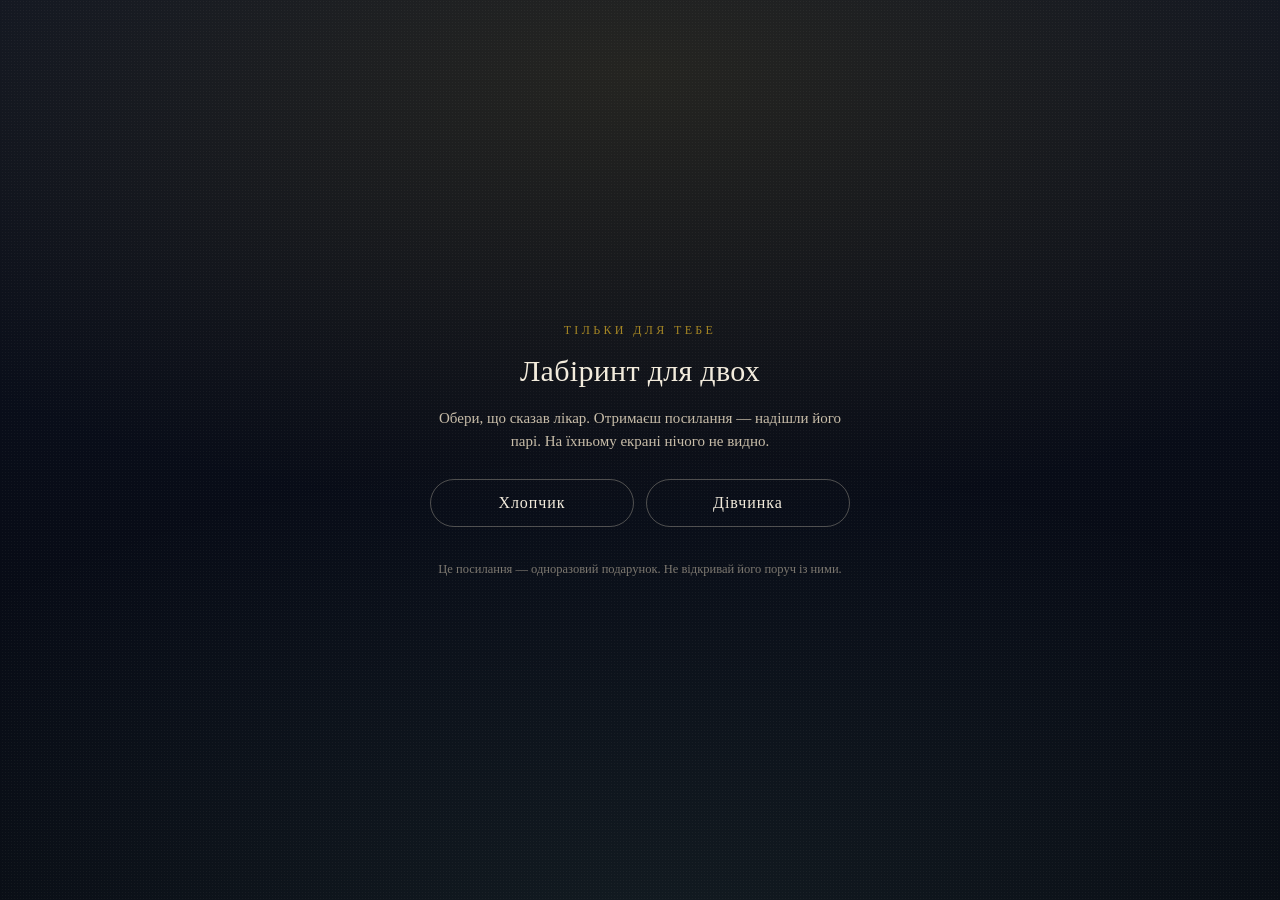
==== labirynt/index.html @ bf8b301e "Лабіринт для двох: каркас, лабіринт, анімації, звук, фото, фінальна картка Подарунок для Саші й Софі" ====
<!doctype html>
<html lang="uk">
<head>
<meta charset="utf-8">
<meta name="viewport" content="width=device-width, initial-scale=1, viewport-fit=cover, maximum-scale=1, user-scalable=no">
<meta name="theme-color" content="#0b1020">
<meta name="apple-mobile-web-app-capable" content="yes">
<meta name="apple-mobile-web-app-status-bar-style" content="black-translucent">
<meta name="robots" content="noindex, nofollow">
<title>Лабіринт для двох</title>
<link rel="icon" href="data:image/svg+xml,%3Csvg xmlns='http://www.w3.org/2000/svg' viewBox='0 0 32 32'%3E%3Crect width='32' height='32' fill='%23080c17'/%3E%3Ccircle cx='16' cy='16' r='5' fill='%23ffd9a0'/%3E%3Ccircle cx='16' cy='16' r='11' fill='none' stroke='%23c9a227' stroke-width='1.5' stroke-dasharray='3 5'/%3E%3C/svg%3E">
<link rel="stylesheet" href="style.css">
</head>
<body>

<!-- Поворот екрана: м'яке прохання повернути телефон -->
<div id="rotate" class="rotate-gate">
  <div class="rotate-inner">
    <div class="rotate-icon">⟲</div>
    <p>Поверніть телефон вертикально</p>
  </div>
</div>

<!-- Кнопка звуку -->
<button id="soundToggle" class="sound-toggle" type="button" aria-label="Звук" hidden>
  <span class="sound-on">♪</span><span class="sound-off">♪</span>
</button>

<main id="stage" class="stage">

  <!-- 1. Екран ведучого (без ?s=) -->
  <section class="screen" data-screen="host">
    <div class="screen-inner host">
      <p class="host-eyebrow">Тільки для тебе</p>
      <h1 class="host-title">Лабіринт для двох</h1>
      <p class="host-note">Обери, що сказав лікар. Отримаєш посилання — надішли його парі. На їхньому екрані нічого не видно.</p>
      <div class="host-buttons">
        <button class="btn btn-host" data-secret="north" type="button">Хлопчик</button>
        <button class="btn btn-host" data-secret="south" type="button">Дівчинка</button>
      </div>
      <div id="hostLink" class="host-link" hidden>
        <code id="hostLinkText"></code>
        <button class="btn btn-ghost" id="hostCopy" type="button">Копіювати</button>
        <p class="host-hint" id="hostCopied" hidden>Скопійовано</p>
      </div>
      <p class="host-foot">Це посилання — одноразовий подарунок. Не відкривай його поруч із ними.</p>
    </div>
  </section>

  <!-- 2. Інтро -->
  <section class="screen" data-screen="intro">
    <div class="screen-inner intro">
      <div class="intro-mark" aria-hidden="true">
        <svg viewBox="0 0 120 120" class="intro-glyph">
          <circle cx="60" cy="60" r="46" class="glyph-ring"/>
          <circle cx="60" cy="60" r="7" class="glyph-core"/>
        </svg>
      </div>
      <h1 id="introTitle" class="intro-title"></h1>
      <p id="introText" class="intro-text"></p>
      <p class="intro-sound">Увімкніть звук на телефоні — вимкніть беззвучний режим</p>
      <div id="preload" class="preload"><span class="preload-bar"><i id="preloadFill"></i></span></div>
      <button id="startBtn" class="btn btn-primary" type="button" disabled>Почати</button>
    </div>
  </section>

  <!-- 3. Передача телефону -->
  <section class="screen" data-screen="handoff">
    <div class="screen-inner handoff">
      <div id="handoffDot" class="handoff-dot"></div>
      <p class="handoff-lead">Передайте телефон</p>
      <h2 id="handoffName" class="handoff-name"></h2>
    </div>
  </section>

  <!-- 4. Гра: лабіринт + запитання -->
  <section class="screen" data-screen="game">
    <div class="screen-inner game">
      <div class="maze-wrap">
        <svg id="maze" class="maze" viewBox="0 0 360 360" aria-hidden="true">
          <defs>
            <radialGradient id="centreGlow">
              <stop offset="0%"   stop-color="#fff3dc" stop-opacity="1"/>
              <stop offset="18%"  stop-color="#ffd9a0" stop-opacity="0.72"/>
              <stop offset="52%"  stop-color="#f0b56b" stop-opacity="0.22"/>
              <stop offset="100%" stop-color="#f0b56b" stop-opacity="0"/>
            </radialGradient>
            <filter id="soft" x="-60%" y="-60%" width="220%" height="220%">
              <feGaussianBlur stdDeviation="3.2"/>
            </filter>
            <filter id="softer" x="-80%" y="-80%" width="260%" height="260%">
              <feGaussianBlur stdDeviation="7"/>
            </filter>
          </defs>

          <g id="mazeDecor" class="maze-decor"></g>

          <path id="pathA" class="maze-path" d="M 34 328 C 62 300, 58 272, 88 258 C 120 243, 152 252, 160 224 C 168 197, 138 182, 112 172 C 86 162, 74 136, 92 116 C 110 96, 142 104, 154 122 C 165 138, 160 156, 172 168 C 175 172, 178 176, 180 180"/>
          <path id="pathB" class="maze-path" d="M 326 34 C 300 66, 268 62, 250 88 C 232 114, 246 140, 272 148 C 300 157, 316 184, 300 210 C 284 236, 250 236, 232 218 C 216 202, 218 186, 206 180 C 196 175, 188 178, 180 180"/>

          <g id="centre" class="centre">
            <circle cx="180" cy="180" r="54" fill="url(#centreGlow)" class="centre-halo"/>
            <circle cx="180" cy="180" r="9" class="centre-core"/>
          </g>

          <g id="lanternsA"></g>
          <g id="lanternsB"></g>
          <g id="chipA" class="chip"><circle r="8" class="chip-glow" filter="url(#soft)"/><circle r="4.6" class="chip-core"/></g>
          <g id="chipB" class="chip"><circle r="8" class="chip-glow" filter="url(#soft)"/><circle r="4.6" class="chip-core"/></g>
        </svg>
      </div>

      <div class="q-block">
        <p id="qWho" class="q-who"></p>
        <h2 id="qText" class="q-text"></h2>
        <div id="qAnswers" class="q-answers"></div>
      </div>
    </div>
  </section>

  <!-- 5. Вердикт -->
  <section class="screen" data-screen="verdict">
    <div class="screen-inner verdict">
      <h2 id="verdictTitle" class="verdict-title"></h2>
      <div class="scale"><i id="scaleFill" class="scale-fill"></i></div>
      <p id="scaleLabel" class="scale-label"></p>
      <ul id="portrait" class="portrait"></ul>
      <button id="verdictNext" class="btn btn-primary" type="button" hidden>Далі</button>
    </div>
  </section>

  <!-- 6. Reveal -->
  <section class="screen" data-screen="reveal">
    <div class="screen-inner reveal">
      <div id="revealBefore" class="reveal-before">
        <p id="revealLead" class="reveal-lead"></p>
        <button id="heartBtn" class="heart-btn" type="button" aria-label="Разом">
          <svg viewBox="0 0 100 92" class="heart"><path d="M50 88 C 8 60, 2 34, 16 18 C 29 4, 45 8, 50 22 C 55 8, 71 4, 84 18 C 98 34, 92 60, 50 88 Z"/></svg>
        </button>
        <p id="revealHint" class="reveal-hint"></p>
      </div>
      <div id="revealAfter" class="reveal-after" hidden>
        <p id="revealKicker" class="reveal-kicker"></p>
        <h1 id="revealWord" class="reveal-word"></h1>
        <p id="revealSub" class="reveal-sub"></p>
        <button id="revealNext" class="btn btn-primary" type="button" hidden>Далі</button>
      </div>
    </div>
  </section>

  <!-- 7. Фото -->
  <section class="screen" data-screen="photos">
    <div class="screen-inner photos">
      <h2 id="photosTitle" class="photos-title"></h2>
      <div id="photoStage" class="photo-stage"></div>
      <p id="photoCaption" class="photo-caption"></p>
      <button id="photosSkip" class="btn btn-ghost photos-skip" type="button">Далі</button>
    </div>
  </section>

  <!-- 8. Фінальний кадр -->
  <section class="screen" data-screen="final">
    <div class="screen-inner final">
      <div id="finalCard" class="final-card">
        <div class="final-ribbons"><i class="rib rib-a"></i><i class="rib rib-b"></i></div>
        <p id="finalKicker" class="final-kicker"></p>
        <h1 id="finalWord" class="final-word"></h1>
        <p id="finalLine" class="final-line"></p>
      </div>
      <button id="saveBtn" class="btn btn-primary" type="button">Зберегти на згадку</button>
    </div>
  </section>

</main>

<canvas id="confetti" class="confetti" aria-hidden="true"></canvas>
<div id="flash" class="flash" aria-hidden="true"></div>

<!-- Оверлей збереження картки -->
<div id="saveOverlay" class="save-overlay" hidden>
  <div class="save-inner">
    <img id="saveImg" alt="Фінальна картка">
    <p class="save-hint">Утримайте зображення → «Додати у Фото»</p>
    <button id="saveClose" class="btn btn-ghost" type="button">Закрити</button>
  </div>
</div>

<audio id="aWalk" preload="auto" loop playsinline></audio>
<audio id="aReveal" preload="auto" playsinline></audio>
<audio id="aMemories" preload="auto" loop playsinline></audio>

<script src="https://cdnjs.cloudflare.com/ajax/libs/gsap/3.12.5/gsap.min.js"></script>
<script src="content.js"></script>
<script src="app.js"></script>
</body>
</html>
---- labirynt/style.css ----
/* =============================================================
   Лабіринт для двох — стилі.
   Настрій: нічне небо, латунь, папір. Портретний iPhone.
   ============================================================= */

:root{
  --night-0:#080c17;
  --night-1:#0d1322;
  --night-2:#151d31;
  --brass:#c9a227;
  --brass-lit:#e9c766;
  --paper:#efe3cd;
  --paper-dim:#c8bda9;
  --ink:#f3ecdd;
  --a:#8fd0c4;          /* Саша */
  --b:#f0b56b;          /* Софія */
  --centre:#ffd9a0;
  --reveal:#ffd9a0;     /* перезаписується з JS після reveal */
  --reveal-2:#ffeccb;
  --ease:cubic-bezier(.22,.61,.36,1);
  --t-screen:620ms;
}

*{box-sizing:border-box;-webkit-tap-highlight-color:transparent}
/* Клас із display перебиває [hidden] за специфічністю — і невидимий блок
   починає ковтати тапи. Одне правило закриває це на весь застосунок. */
[hidden]{display:none!important}
html,body{height:100%}
html{-webkit-text-size-adjust:100%}
body{
  margin:0;
  background:var(--night-0);
  color:var(--ink);
  font-family:"Iowan Old Style","Palatino Linotype",Palatino,Georgia,"Times New Roman",serif;
  overflow:hidden;
  overscroll-behavior:none;
  touch-action:manipulation;
  -webkit-font-smoothing:antialiased;
}

/* Нічне небо: два теплих джерела + паперова зернистість */
body::before{
  content:"";position:fixed;inset:0;z-index:0;pointer-events:none;
  background:
    radial-gradient(120% 80% at 50% 8%,  rgba(201,162,39,.13), transparent 62%),
    radial-gradient(120% 90% at 50% 104%, rgba(143,208,196,.09), transparent 60%),
    linear-gradient(178deg, var(--night-1) 0%, var(--night-0) 55%, #060911 100%);
}
body::after{
  content:"";position:fixed;inset:-40%;z-index:0;pointer-events:none;opacity:.05;
  background-image:radial-gradient(rgba(239,227,205,.9) .6px, transparent .7px);
  background-size:3px 3px;
  animation:grain 7s steps(6) infinite;
}
@keyframes grain{
  0%{transform:translate(0,0)}   16%{transform:translate(-2%,1%)}
  33%{transform:translate(1%,-2%)} 50%{transform:translate(-1%,2%)}
  66%{transform:translate(2%,1%)}  83%{transform:translate(1%,-1%)}
  100%{transform:translate(0,0)}
}

/* ---------- Каркас екранів ---------- */
.stage{position:fixed;inset:0;z-index:1}
.screen{
  position:absolute;inset:0;
  display:flex;align-items:center;justify-content:center;
  padding:calc(env(safe-area-inset-top) + 22px) 22px calc(env(safe-area-inset-bottom) + 22px);
  opacity:0;visibility:hidden;pointer-events:none;
  transform:translateY(10px);
  transition:opacity var(--t-screen) var(--ease),
             transform var(--t-screen) var(--ease),
             visibility 0s linear var(--t-screen);
}
.screen.is-on{
  opacity:1;visibility:visible;pointer-events:auto;transform:none;
  transition:opacity var(--t-screen) var(--ease),
             transform var(--t-screen) var(--ease),
             visibility 0s;
}
.screen-inner{width:100%;max-width:420px;text-align:center}

/* ---------- Типографіка ---------- */
h1,h2{font-weight:400;margin:0;letter-spacing:.01em;line-height:1.18}
p{margin:0;line-height:1.55}

/* ---------- Кнопки ---------- */
.btn{
  font:inherit;font-size:16px;letter-spacing:.06em;
  border-radius:999px;border:1px solid transparent;
  padding:14px 30px;cursor:pointer;
  transition:opacity .35s var(--ease), transform .35s var(--ease), background .35s var(--ease), border-color .35s var(--ease);
}
.btn:active{transform:scale(.97)}
.btn-primary{background:transparent;border-color:rgba(233,199,102,.55);color:var(--brass-lit)}
.btn-primary:disabled{opacity:.28;cursor:default}
.btn-ghost{background:transparent;border-color:rgba(239,227,205,.22);color:var(--paper-dim);font-size:14px;padding:11px 22px}
.btn-host{background:transparent;border-color:rgba(239,227,205,.3);color:var(--ink);flex:1}

/* ---------- Екран ведучого ---------- */
.host-eyebrow{font-size:12px;letter-spacing:.28em;text-transform:uppercase;color:var(--brass);opacity:.8}
.host-title{font-size:30px;margin:14px 0 18px}
.host-note{font-size:15px;color:var(--paper-dim);margin-bottom:26px}
.host-buttons{display:flex;gap:12px}
.host-link{margin-top:24px;display:flex;flex-direction:column;gap:12px;align-items:center}
.host-link code{
  font-family:ui-monospace,Menlo,monospace;font-size:12px;color:var(--brass-lit);
  background:rgba(255,255,255,.04);border:1px solid rgba(233,199,102,.2);
  border-radius:10px;padding:10px 12px;word-break:break-all;width:100%;text-align:left
}
.host-hint{font-size:13px;color:var(--a)}
.host-foot{margin-top:32px;font-size:12.5px;color:rgba(200,189,169,.6);line-height:1.6}

/* ---------- Інтро ---------- */
.intro-mark{margin-bottom:26px}
.intro-glyph{width:96px;height:96px}
.glyph-ring{fill:none;stroke:rgba(233,199,102,.35);stroke-width:1;stroke-dasharray:4 9;
  transform-origin:60px 60px;animation:spin 44s linear infinite}
.glyph-core{fill:var(--centre);animation:breathe 3.4s var(--ease) infinite}
@keyframes spin{to{transform:rotate(360deg)}}
@keyframes breathe{0%,100%{opacity:.55;r:6}50%{opacity:1;r:8}}
.intro-title{font-size:32px;margin-bottom:18px}
.intro-text{font-size:16px;color:var(--paper-dim);max-width:340px;margin:0 auto 26px}
.intro-sound{font-size:12.5px;letter-spacing:.05em;color:rgba(200,189,169,.62);margin-bottom:26px}
.preload{height:2px;width:120px;margin:0 auto 26px}
.preload-bar{display:block;height:100%;background:rgba(239,227,205,.12);border-radius:2px;overflow:hidden}
.preload-bar i{display:block;height:100%;width:0;background:var(--brass);transition:width .5s var(--ease)}
.preload.is-done{opacity:0;transition:opacity .6s var(--ease)}

/* ---------- Передача телефону ---------- */
.handoff-dot{width:10px;height:10px;border-radius:50%;margin:0 auto 24px;background:var(--brass);
  box-shadow:0 0 26px 6px currentColor;color:var(--brass)}
.handoff-lead{font-size:14px;letter-spacing:.24em;text-transform:uppercase;color:var(--paper-dim);opacity:.8}
.handoff-name{font-size:40px;margin-top:14px}

/* ---------- Гра ---------- */
.game{display:flex;flex-direction:column;gap:min(3.4vh,24px);height:100%;justify-content:center}
.maze-wrap{width:min(74vw,300px,40vh);margin:0 auto;flex:0 0 auto}
.maze{width:100%;height:auto;display:block;overflow:visible}

.maze-path{fill:none;stroke:rgba(201,162,39,.34);stroke-width:2.2;stroke-linecap:round;
  stroke-linejoin:round;opacity:.85}
.maze-ink{fill:none;stroke-linecap:round;stroke-linejoin:round}
.maze-path.lit{stroke:rgba(233,199,102,.5)}
.decor-branch{fill:none;stroke:rgba(201,162,39,.16);stroke-width:1.6;stroke-linecap:round}
.decor-spark{fill:var(--brass);opacity:.18}

.lantern{fill:rgba(239,227,205,.22);stroke:rgba(233,199,102,.28);stroke-width:.7;
  transition:fill .6s var(--ease),stroke .6s var(--ease)}
.lantern-halo{opacity:0;transition:opacity .8s var(--ease)}
.lantern.is-lit{fill:currentColor;stroke:transparent}
.lantern.is-lit + .lantern-halo{opacity:.5}

.centre-core{fill:var(--centre);opacity:.5}
.centre-halo{opacity:.18;transform-origin:180px 180px}
.centre.is-open .centre-halo{opacity:1}

.chip{opacity:0}
.chip-glow{fill:currentColor;opacity:.45}
.chip-core{fill:#fff8ea}

.q-block{flex:0 1 auto}
.q-who{font-size:12px;letter-spacing:.24em;text-transform:uppercase;opacity:.75;margin-bottom:12px}
.q-text{font-size:22px;margin-bottom:22px;text-wrap:balance}
.q-answers{display:flex;flex-direction:column;gap:10px}
.answer{
  font:inherit;font-size:16px;color:var(--ink);text-align:left;
  background:rgba(255,255,255,.035);border:1px solid rgba(239,227,205,.14);
  border-radius:14px;padding:14px 18px;cursor:pointer;
  opacity:0;transform:translateY(8px);
  transition:opacity .5s var(--ease),transform .5s var(--ease),
             background .4s var(--ease),border-color .4s var(--ease),color .4s var(--ease);
}
.answer.is-in{opacity:1;transform:none}
.answer.is-picked{background:rgba(255,255,255,.09);border-color:currentColor;color:#fff}
.answer.is-dim{opacity:.16}
.q-answers.is-locked .answer{pointer-events:none}

/* ---------- Вердикт ---------- */
.verdict-title{font-size:28px;margin-bottom:28px}
.scale{height:3px;width:100%;background:rgba(239,227,205,.1);border-radius:3px;overflow:hidden}
.scale-fill{display:block;height:100%;width:0;border-radius:3px;
  background:linear-gradient(90deg,var(--a),var(--centre),var(--b))}
.scale-label{font-size:12px;letter-spacing:.2em;text-transform:uppercase;color:var(--paper-dim);opacity:.75;margin-top:14px}
.portrait{list-style:none;padding:0;margin:30px 0 0;text-align:left}
.portrait li{font-size:15.5px;color:var(--paper);line-height:1.5;padding:7px 0 7px 20px;position:relative;
  opacity:0;transform:translateY(6px);transition:opacity .6s var(--ease),transform .6s var(--ease)}
.portrait li::before{content:"";position:absolute;left:2px;top:16px;width:6px;height:6px;
  border-radius:50%;background:var(--dot,var(--brass));opacity:.75}
.portrait li.is-in{opacity:1;transform:none}
.portrait li.portrait-lead{padding-left:0;color:var(--paper-dim);font-size:14px;margin-bottom:6px}
.portrait li.portrait-lead::before{display:none}
#verdictNext{margin-top:34px}

/* ---------- Reveal ---------- */
.reveal-lead{font-size:18px;color:var(--paper-dim);margin-bottom:34px}
.heart-btn{background:none;border:0;padding:0;cursor:pointer;display:block;margin:0 auto}
.heart{width:96px;height:88px;display:block}
.heart path{fill:#e5566a;opacity:.9;filter:drop-shadow(0 0 22px rgba(229,86,106,.5))}
.heart-btn{animation:beat 1.25s ease-in-out infinite}
@keyframes beat{
  0%{transform:scale(1)} 12%{transform:scale(1.11)} 24%{transform:scale(1)}
  36%{transform:scale(1.07)} 50%,100%{transform:scale(1)}
}
.reveal-hint{font-size:13px;letter-spacing:.06em;color:rgba(200,189,169,.6);margin-top:32px}

.reveal-after{text-align:center}
.reveal-kicker{font-size:13px;letter-spacing:.26em;text-transform:uppercase;color:var(--reveal-2);opacity:0}
.reveal-word{font-size:clamp(44px,15vw,66px);letter-spacing:.02em;color:var(--reveal);margin:16px 0 14px;
  opacity:0;transform:scale(.94);text-shadow:0 0 46px color-mix(in srgb,var(--reveal) 55%,transparent)}
.reveal-sub{font-size:18px;color:var(--reveal-2);opacity:0}
/* Кнопка не рухає слово: місце під неї зарезервоване знизу */
.reveal-after{position:relative;padding-bottom:118px}
#revealNext{position:absolute;left:50%;bottom:0;transform:translateX(-50%);
  white-space:nowrap;opacity:0;transition:opacity .8s var(--ease)}
#revealNext.is-in{opacity:1}
#revealNext.is-in:active{transform:translateX(-50%) scale(.97)}

/* ---------- Фото ---------- */
.photos{display:flex;flex-direction:column;gap:18px;height:100%;justify-content:center}
.photos-title{font-size:15px;letter-spacing:.22em;text-transform:uppercase;color:var(--paper-dim);opacity:.8}
.photo-stage{position:relative;width:100%;aspect-ratio:3/4;border-radius:16px;overflow:hidden;
  background:rgba(255,255,255,.03);box-shadow:0 24px 60px rgba(0,0,0,.5)}
.photo-stage img{position:absolute;inset:0;width:100%;height:100%;object-fit:cover;opacity:0;
  transition:opacity 1.5s var(--ease);will-change:transform,opacity}
.photo-stage img.is-on{opacity:1}
.photo-caption{font-size:14px;color:var(--paper-dim);min-height:1.4em;opacity:0;transition:opacity .8s var(--ease)}
.photo-caption.is-on{opacity:1}
.photos-skip{align-self:center;opacity:.5}

/* ---------- Фінал ---------- */
.final{display:flex;flex-direction:column;gap:30px;align-items:center}
.final-card{width:100%;padding:44px 26px;border-radius:20px;position:relative;overflow:hidden;
  background:linear-gradient(170deg,rgba(255,255,255,.05),rgba(255,255,255,.015));
  border:1px solid rgba(239,227,205,.12)}
.final-ribbons{position:absolute;inset:0;pointer-events:none}
.rib{position:absolute;left:0;right:0;height:2px;opacity:.55}
.rib-a{top:0;background:linear-gradient(90deg,transparent,var(--a),transparent)}
.rib-b{bottom:0;background:linear-gradient(90deg,transparent,var(--b),transparent)}
.final-kicker{font-size:12px;letter-spacing:.26em;text-transform:uppercase;color:var(--paper-dim);opacity:.8}
.final-word{font-size:44px;color:var(--reveal);margin:14px 0 18px}
.final-line{font-size:16px;color:var(--paper)}

/* ---------- Звук ---------- */
.sound-toggle{
  position:fixed;z-index:40;top:calc(env(safe-area-inset-top) + 12px);right:14px;
  width:38px;height:38px;border-radius:50%;border:1px solid rgba(239,227,205,.16);
  background:rgba(8,12,23,.5);color:var(--paper-dim);font-size:15px;cursor:pointer;
  display:flex;align-items:center;justify-content:center;opacity:.5;transition:opacity .4s var(--ease)}
.sound-toggle:active{opacity:1}
.sound-toggle .sound-off{display:none}
.sound-toggle.is-muted .sound-on{display:none}
.sound-toggle.is-muted .sound-off{display:block;position:relative;opacity:.45}
.sound-toggle.is-muted .sound-off::after{content:"";position:absolute;left:-6px;right:-6px;top:50%;height:1px;background:currentColor;transform:rotate(-35deg)}

/* ---------- Спалах і конфеті ---------- */
.flash{position:fixed;inset:0;z-index:50;background:#fff;opacity:0;pointer-events:none}
.confetti{position:fixed;inset:0;z-index:45;pointer-events:none;width:100%;height:100%}

/* ---------- Оверлей збереження ---------- */
.save-overlay{position:fixed;inset:0;z-index:60;background:rgba(5,8,14,.94);
  display:flex;align-items:center;justify-content:center;padding:26px}
.save-inner{display:flex;flex-direction:column;gap:16px;align-items:center;max-width:360px;width:100%}
.save-inner img{width:100%;border-radius:16px;box-shadow:0 24px 60px rgba(0,0,0,.6)}
.save-hint{font-size:13px;color:var(--paper-dim);text-align:center}

/* ---------- Поворот екрана ---------- */
/* Ворота показуються ТІЛЬКИ в альбомній орієнтації.
   `display:none` у базі — інакше клас перебиває [hidden] за специфічністю
   і невидимий оверлей ковтає всі тапи. */
.rotate-gate{position:fixed;inset:0;z-index:70;background:var(--night-0);
  display:none;align-items:center;justify-content:center}
.rotate-inner{text-align:center;color:var(--paper-dim)}
.rotate-icon{font-size:38px;color:var(--brass);margin-bottom:14px}
@media (orientation:landscape) and (max-height:560px){
  .rotate-gate{display:flex}
}

/* ---------- Менше руху ---------- */
@media (prefers-reduced-motion:reduce){
  :root{--t-screen:260ms}
  body::after,.glyph-ring{animation:none}
  .heart-btn{animation:none}
  .photo-stage img{transition-duration:.5s}
}

/* Вердикт може бути довшим за екран — дозволяємо тихий скрол */
.screen[data-screen="verdict"] .screen-inner{
  max-height:100%;overflow-y:auto;-webkit-overflow-scrolling:touch;
  padding:6px 2px;scrollbar-width:none;
}
.screen[data-screen="verdict"] .screen-inner::-webkit-scrollbar{display:none}

/* Тупики мерехтять — лабіринт лишається живим */
@keyframes flicker{
  0%,100%{opacity:.10} 35%{opacity:.30} 55%{opacity:.14} 78%{opacity:.26}
}
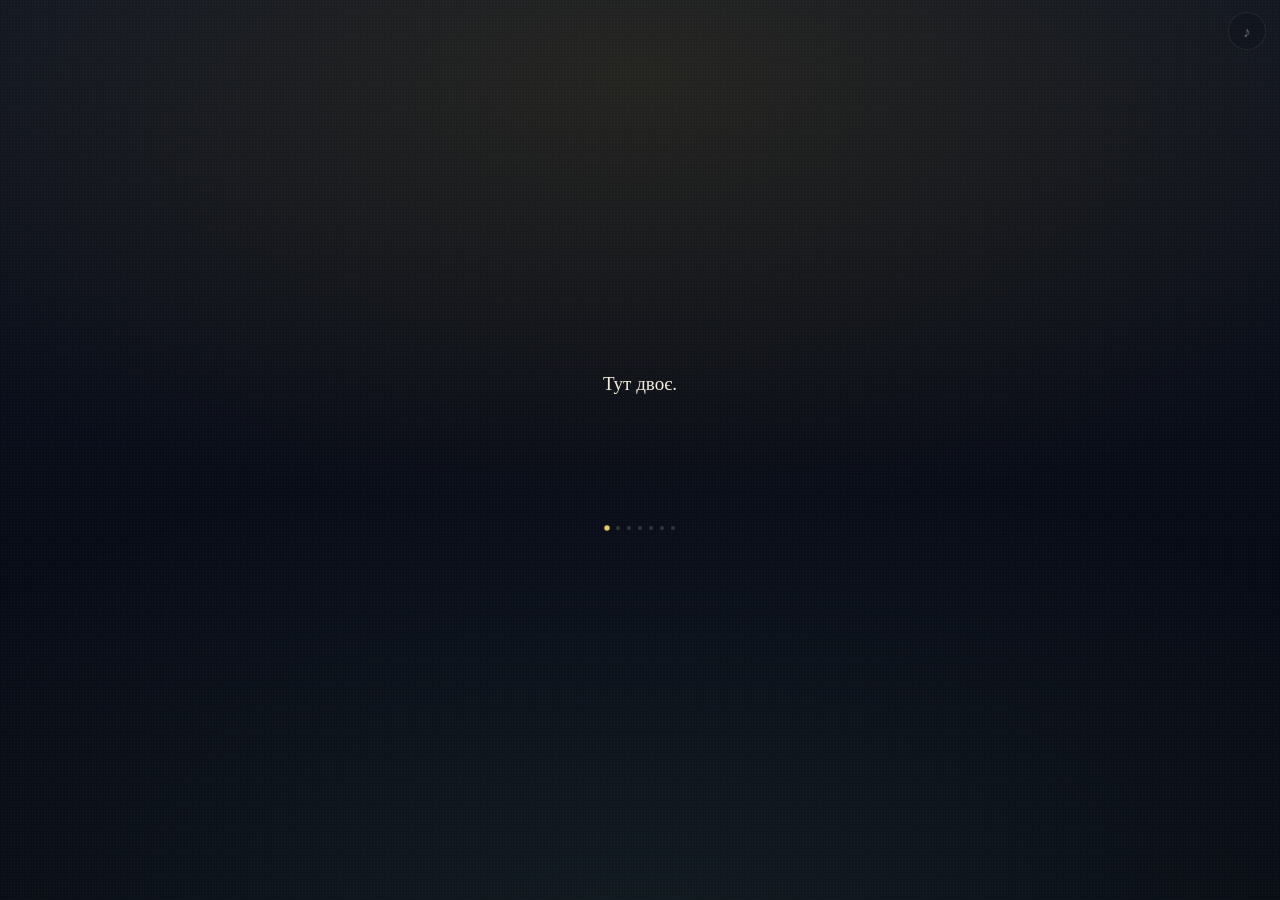
==== commit 58017f86: "Заставка, замок із пін-кодом і власна служба на Railway Пара тепер отримує одне чисте посилання і по" ====
--- a/labirynt/index.html
+++ b/labirynt/index.html
@@ -28,22 +28,68 @@
 
 <main id="stage" class="stage">
 
-  <!-- 1. Екран ведучого (без ?s=) -->
+  <!-- 1. Панель ведучого — тільки за адресою з #host -->
   <section class="screen" data-screen="host">
     <div class="screen-inner host">
-      <p class="host-eyebrow">Тільки для тебе</p>
+      <p class="host-eyebrow">Панель ведучого</p>
       <h1 class="host-title">Лабіринт для двох</h1>
-      <p class="host-note">Обери, що сказав лікар. Отримаєш посилання — надішли його парі. На їхньому екрані нічого не видно.</p>
-      <div class="host-buttons">
-        <button class="btn btn-host" data-secret="north" type="button">Хлопчик</button>
-        <button class="btn btn-host" data-secret="south" type="button">Дівчинка</button>
-      </div>
-      <div id="hostLink" class="host-link" hidden>
+
+      <div class="host-block">
+        <p class="host-label">Посилання для пари</p>
         <code id="hostLinkText"></code>
         <button class="btn btn-ghost" id="hostCopy" type="button">Копіювати</button>
         <p class="host-hint" id="hostCopied" hidden>Скопійовано</p>
       </div>
-      <p class="host-foot">Це посилання — одноразовий подарунок. Не відкривай його поруч із ними.</p>
+
+      <div class="host-block">
+        <p class="host-label">Змінити код або стать</p>
+        <p class="host-note">Введи новий код, обери, що сказав лікар — і встав
+          три рядки, що з'являться нижче, у <code>content.js</code>, у блок <code>lock</code>.</p>
+        <input id="hostPin" class="host-input" type="text" inputmode="numeric"
+               autocomplete="off" placeholder="новий код, 4–8 цифр">
+        <div class="host-buttons">
+          <button class="btn btn-host" data-secret="north" type="button">Хлопчик</button>
+          <button class="btn btn-host" data-secret="south" type="button">Дівчинка</button>
+        </div>
+        <button class="btn btn-ghost" id="hostCheck" type="button">Перевірити чинний код</button>
+        <pre id="hostOut" class="host-out" hidden></pre>
+      </div>
+
+      <div class="host-block">
+        <button class="btn btn-ghost" id="hostReset" type="button">Пройти самому спочатку</button>
+        <p class="host-note">Скидає «замок уже відчинено» на цьому телефоні.</p>
+      </div>
+
+      <p class="host-foot">Цю сторінку паре не показувати. Посилання вище — чисте:
+        ані коду, ані статі в ньому немає.</p>
+    </div>
+  </section>
+
+  <!-- 1b. Заставка -->
+  <section class="screen" data-screen="prologue">
+    <div class="screen-inner prologue">
+      <div id="prolLines" class="prol-lines"></div>
+      <p id="prolHint" class="prol-hint"></p>
+      <div id="prolDots" class="prol-dots" aria-hidden="true"></div>
+    </div>
+  </section>
+
+  <!-- 1c. Замок -->
+  <section class="screen" data-screen="gate">
+    <div class="screen-inner gate">
+      <div class="lock-mark" aria-hidden="true">
+        <svg viewBox="0 0 100 100" class="lock-glyph">
+          <circle cx="50" cy="50" r="40" class="lock-ring"/>
+          <circle cx="50" cy="50" r="31" class="lock-ring2"/>
+          <path d="M50 38 a7 7 0 1 1 -0.01 0 M50 45 L50 62" class="lock-hole"/>
+        </svg>
+      </div>
+      <div id="gateLines" class="gate-lines"></div>
+      <p id="gateAsk" class="gate-ask"></p>
+      <div id="pinCells" class="pin-cells"></div>
+      <p id="pinMsg" class="pin-msg">&nbsp;</p>
+      <div id="keypad" class="keypad"></div>
+      <button id="gateReplay" class="gate-replay" type="button"></button>
     </div>
   </section>
 
@@ -190,6 +236,7 @@
 <audio id="aMemories" preload="auto" loop playsinline></audio>
 
 <script src="https://cdnjs.cloudflare.com/ajax/libs/gsap/3.12.5/gsap.min.js"></script>
+<script src="lib/sha256.js"></script>
 <script src="content.js"></script>
 <script src="app.js"></script>
 </body>
--- a/labirynt/style.css
+++ b/labirynt/style.css
@@ -96,19 +96,92 @@
 .btn-ghost{background:transparent;border-color:rgba(239,227,205,.22);color:var(--paper-dim);font-size:14px;padding:11px 22px}
 .btn-host{background:transparent;border-color:rgba(239,227,205,.3);color:var(--ink);flex:1}
 
-/* ---------- Екран ведучого ---------- */
+/* ---------- Панель ведучого ---------- */
+.host{text-align:left}
 .host-eyebrow{font-size:12px;letter-spacing:.28em;text-transform:uppercase;color:var(--brass);opacity:.8}
-.host-title{font-size:30px;margin:14px 0 18px}
-.host-note{font-size:15px;color:var(--paper-dim);margin-bottom:26px}
-.host-buttons{display:flex;gap:12px}
-.host-link{margin-top:24px;display:flex;flex-direction:column;gap:12px;align-items:center}
-.host-link code{
-  font-family:ui-monospace,Menlo,monospace;font-size:12px;color:var(--brass-lit);
-  background:rgba(255,255,255,.04);border:1px solid rgba(233,199,102,.2);
-  border-radius:10px;padding:10px 12px;word-break:break-all;width:100%;text-align:left
-}
+.host-title{font-size:26px;margin:12px 0 26px}
+.host-block{padding:18px 0;border-top:1px solid rgba(239,227,205,.1);display:flex;
+  flex-direction:column;gap:10px;align-items:flex-start}
+.host-label{font-size:11px;letter-spacing:.2em;text-transform:uppercase;color:var(--paper-dim);opacity:.7}
+.host-note{font-size:13.5px;color:var(--paper-dim);line-height:1.55}
+.host-note code,.host-block > code,.host-out{
+  font-family:ui-monospace,Menlo,monospace;font-size:12px;color:var(--brass-lit)}
+.host-block > code{background:rgba(255,255,255,.04);border:1px solid rgba(233,199,102,.2);
+  border-radius:10px;padding:10px 12px;word-break:break-all;width:100%}
+.host-input{font:inherit;font-size:17px;letter-spacing:.3em;width:100%;
+  background:rgba(255,255,255,.04);border:1px solid rgba(239,227,205,.16);
+  border-radius:12px;padding:12px 14px;color:var(--ink)}
+.host-buttons{display:flex;gap:10px;width:100%}
+.host-out{background:rgba(255,255,255,.04);border:1px solid rgba(233,199,102,.2);
+  border-radius:10px;padding:12px;width:100%;white-space:pre-wrap;word-break:break-all;
+  line-height:1.7;margin:0}
 .host-hint{font-size:13px;color:var(--a)}
-.host-foot{margin-top:32px;font-size:12.5px;color:rgba(200,189,169,.6);line-height:1.6}
+.host-foot{margin-top:26px;font-size:12.5px;color:rgba(200,189,169,.55);line-height:1.6}
+
+/* ---------- Заставка ---------- */
+.prologue{display:flex;flex-direction:column;justify-content:center;min-height:100%}
+.prol-lines{display:flex;flex-direction:column;gap:12px}
+.prol-line{font-size:19px;line-height:1.5;color:var(--ink);text-wrap:balance;
+  opacity:0;transform:translateY(9px);
+  transition:opacity 1.1s var(--ease),transform 1.1s var(--ease)}
+.prol-line.is-in{opacity:1;transform:none}
+.prol-line.is-lead{font-size:26px;color:var(--tone,var(--brass-lit));letter-spacing:.01em}
+.prol-hint{margin-top:44px;font-size:11.5px;letter-spacing:.28em;text-transform:uppercase;
+  color:rgba(200,189,169,.42);opacity:0;transition:opacity 1s var(--ease)}
+.prol-hint.is-in{opacity:1;animation:hint 3.4s ease-in-out infinite}
+@keyframes hint{0%,100%{opacity:.32}50%{opacity:.7}}
+.prol-dots{display:flex;gap:7px;justify-content:center;margin-top:26px}
+.prol-dots i{width:4px;height:4px;border-radius:50%;background:rgba(239,227,205,.18);
+  transition:background .6s var(--ease),transform .6s var(--ease)}
+.prol-dots i.is-on{background:var(--tone,var(--brass));transform:scale(1.35)}
+
+/* ---------- Замок ---------- */
+.gate{display:flex;flex-direction:column;align-items:center;gap:0}
+.lock-mark{margin-bottom:22px}
+.lock-glyph{width:72px;height:72px}
+.lock-ring{fill:none;stroke:rgba(233,199,102,.3);stroke-width:1;stroke-dasharray:3 8;
+  transform-origin:50px 50px;animation:spin 60s linear infinite}
+.lock-ring2{fill:none;stroke:rgba(233,199,102,.14);stroke-width:1}
+.lock-hole{fill:none;stroke:var(--brass-lit);stroke-width:2.4;stroke-linecap:round;opacity:.75}
+.gate.is-open .lock-hole{opacity:1;stroke:var(--centre)}
+.gate.is-open .lock-ring{animation:spin 2.4s linear infinite;stroke:rgba(255,217,160,.6)}
+
+.gate-lines{display:flex;flex-direction:column;gap:8px}
+.gate-line{font-size:17px;line-height:1.5;color:var(--paper-dim);text-wrap:balance;
+  opacity:0;transform:translateY(8px);transition:opacity 1s var(--ease),transform 1s var(--ease)}
+.gate-line.is-in{opacity:1;transform:none}
+.gate-ask{margin-top:22px;font-size:15px;color:var(--paper);opacity:0;
+  transition:opacity 1s var(--ease)}
+.gate-ask.is-in{opacity:1}
+
+.pin-cells{display:flex;gap:10px;margin-top:30px}
+.pin-cell{width:14px;height:14px;border-radius:50%;border:1px solid rgba(233,199,102,.38);
+  transition:background .3s var(--ease),border-color .3s var(--ease),transform .3s var(--ease)}
+.pin-cell.is-set{background:var(--brass-lit);border-color:var(--brass-lit)}
+.pin-cell.is-ok{background:var(--centre);border-color:var(--centre);transform:scale(1.25)}
+.pin-cells.is-wrong{animation:shake .5s var(--ease)}
+@keyframes shake{
+  0%,100%{transform:translateX(0)} 18%{transform:translateX(-7px)}
+  38%{transform:translateX(6px)} 58%{transform:translateX(-4px)} 78%{transform:translateX(3px)}
+}
+.pin-msg{margin-top:16px;font-size:13px;letter-spacing:.06em;color:var(--paper-dim);
+  min-height:1.3em;opacity:0;transition:opacity .5s var(--ease)}
+.pin-msg.is-in{opacity:.85}
+
+.keypad{display:grid;grid-template-columns:repeat(3,1fr);gap:10px;margin-top:26px;
+  width:min(100%,268px);opacity:0;transition:opacity 1s var(--ease)}
+.keypad.is-in{opacity:1}
+.key{font:inherit;font-size:21px;color:var(--ink);height:56px;cursor:pointer;
+  background:rgba(255,255,255,.035);border:1px solid rgba(239,227,205,.12);border-radius:14px;
+  transition:background .2s var(--ease),transform .2s var(--ease)}
+.key:active{background:rgba(255,255,255,.11);transform:scale(.95)}
+.key-wipe{font-size:15px;color:var(--paper-dim)}
+.key-blank{background:none;border:0;cursor:default}
+.keypad.is-locked .key{pointer-events:none;opacity:.35}
+
+.gate-replay{margin-top:28px;background:none;border:0;font:inherit;font-size:12.5px;
+  letter-spacing:.06em;color:rgba(200,189,169,.42);text-decoration:underline;
+  text-underline-offset:4px;cursor:pointer}
 
 /* ---------- Інтро ---------- */
 .intro-mark{margin-bottom:26px}
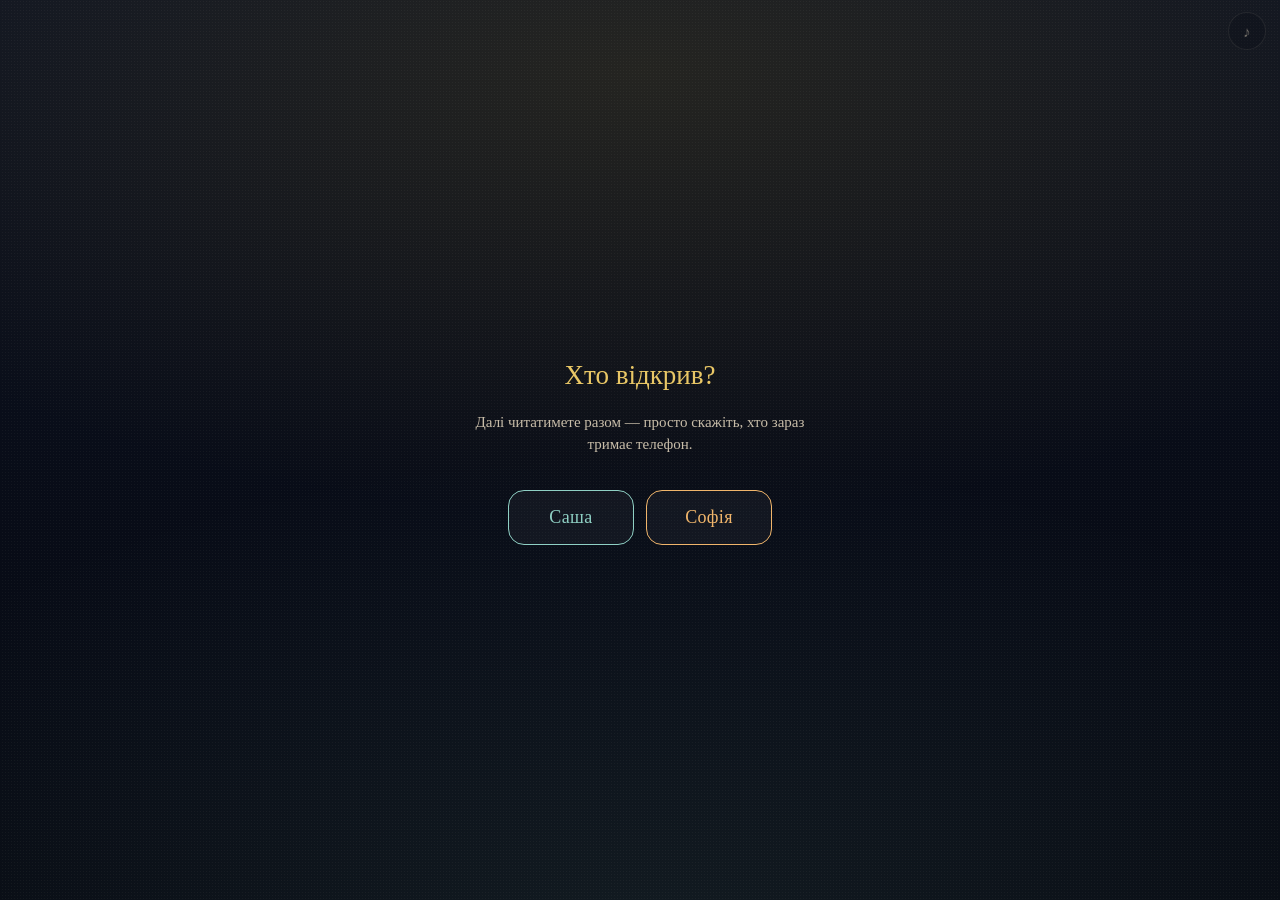
==== commit f76a7233: "Музика Ігоря і екран «хто відкрив» Два треки стали на місце: заставка — Ólafur Arnalds «Saman» (prol" ====
--- a/labirynt/index.html
+++ b/labirynt/index.html
@@ -62,6 +62,18 @@
 
       <p class="host-foot">Цю сторінку паре не показувати. Посилання вище — чисте:
         ані коду, ані статі в ньому немає.</p>
+    </div>
+  </section>
+
+  <!-- 1a. Хто відкрив посилання -->
+  <section class="screen" data-screen="who">
+    <div class="screen-inner who">
+      <p id="whoLead" class="who-lead"></p>
+      <p id="whoSub" class="who-sub"></p>
+      <div class="who-row">
+        <button id="whoA" class="who-btn" type="button"></button>
+        <button id="whoB" class="who-btn" type="button"></button>
+      </div>
     </div>
   </section>
 
@@ -231,6 +243,7 @@
   </div>
 </div>
 
+<audio id="aPrologue" preload="auto" loop playsinline></audio>
 <audio id="aWalk" preload="auto" loop playsinline></audio>
 <audio id="aReveal" preload="auto" playsinline></audio>
 <audio id="aMemories" preload="auto" loop playsinline></audio>
--- a/labirynt/style.css
+++ b/labirynt/style.css
@@ -367,3 +367,19 @@
 @keyframes flicker{
   0%,100%{opacity:.10} 35%{opacity:.30} 55%{opacity:.14} 78%{opacity:.26}
 }
+
+/* ---------- Хто відкрив ---------- */
+.who-lead{font-size:27px;color:var(--brass-lit);margin-bottom:14px}
+.who-sub{font-size:15px;color:var(--paper-dim);max-width:330px;margin:0 auto 34px;line-height:1.5}
+.who-row{display:flex;gap:12px;justify-content:center}
+.who-btn{
+  font:inherit;font-size:18px;letter-spacing:.02em;color:var(--tone,var(--ink));
+  background:rgba(255,255,255,.035);border:1px solid currentColor;
+  border-radius:16px;padding:16px 26px;min-width:126px;cursor:pointer;
+  opacity:0;transform:translateY(8px);
+  transition:opacity .6s var(--ease),transform .5s var(--ease),background .4s var(--ease);
+}
+.who-btn.is-in{opacity:1;transform:none}
+.who-btn:active{transform:scale(.97)}
+.who-btn.is-picked{background:rgba(255,255,255,.1)}
+.who-btn.is-dim{opacity:.16}
